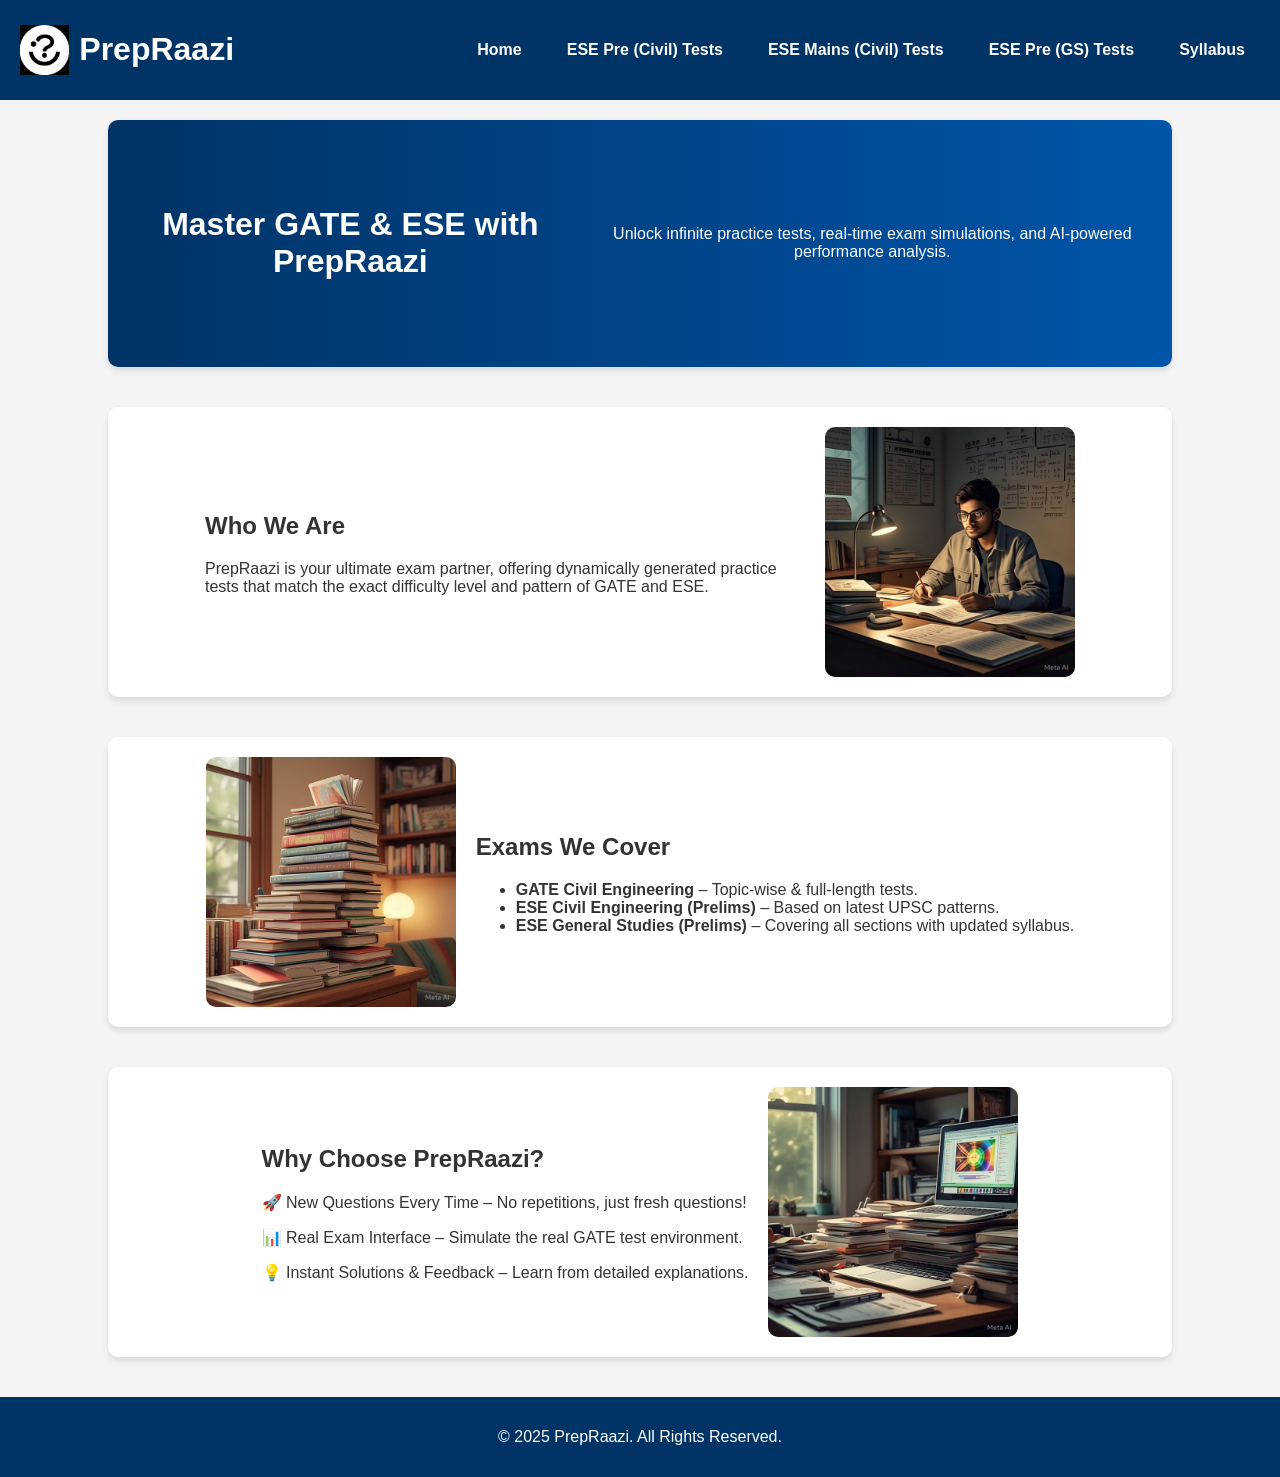
==== index.html @ 077259b5 "Update index.html" ====
<!DOCTYPE html>
<html lang="en">
<head>
    <meta charset="UTF-8">
    <meta name="viewport" content="width=device-width, initial-scale=1.0">
    <title>PrepRaazi - Home</title>
    <link rel="stylesheet" href="styles.css">
</head>
<body>

<header>
    <div class="logo-container">
        <img src="Logo.jpeg" alt="PrepRaazi Logo">
        <h1>PrepRaazi</h1>
    </div>
    <nav>
        <a href="index.html">Home</a>
        <a href="gate.html">ESE Pre (Civil) Tests</a>
        <a href="ese-civil.html">ESE Mains (Civil) Tests</a>
        <a href="ese-general.html">ESE Pre (GS) Tests</a>
        <a href="syllabus.html">Syllabus</a>
    </nav>
</header>

<main class="home-container">
    <section class="hero">
        <h1>Master GATE & ESE with PrepRaazi</h1>
        <p>Unlock infinite practice tests, real-time exam simulations, and AI-powered performance analysis.</p>
    </section>

    <section class="who-we-are">
        <div class="text">
            <h2>Who We Are</h2>
            <p>PrepRaazi is your ultimate exam partner, offering dynamically generated practice tests that match the exact difficulty level and pattern of GATE and ESE.</p>
        </div>
        <img src="who-we-are.jpg" alt="Who We Are">
    </section>

    <section class="exams-we-cover">
        <img src="exams-we-cover.jpg" alt="Exams We Cover">
        <div class="text">
            <h2>Exams We Cover</h2>
            <ul>
                <li><strong>GATE Civil Engineering</strong> – Topic-wise & full-length tests.</li>
                <li><strong>ESE Civil Engineering (Prelims)</strong> – Based on latest UPSC patterns.</li>
                <li><strong>ESE General Studies (Prelims)</strong> – Covering all sections with updated syllabus.</li>
            </ul>
        </div>
    </section>

    <section class="why-choose-us">
        <div class="text">
            <h2>Why Choose PrepRaazi?</h2>
            <p>🚀 New Questions Every Time – No repetitions, just fresh questions!</p>
            <p>📊 Real Exam Interface – Simulate the real GATE test environment.</p>
            <p>💡 Instant Solutions & Feedback – Learn from detailed explanations.</p>
        </div>
        <img src="why-choose-us.jpg" alt="Why Choose Us">
    </section>
</main>

<footer>
    <p>&copy; 2025 PrepRaazi. All Rights Reserved.</p>
</footer>

</body>
</html>
---- styles.css ----
/* General Styling */
body {
    font-family: 'Arial', sans-serif;
    margin: 0;
    padding: 0;
    background-color: #f4f4f4;
    color: #333;
}

/* Header Styling */
header {
    display: flex;
    justify-content: space-between;
    align-items: center;
    background-color: #003366;
    padding: 10px 20px;
    color: white;
}

.logo-container {
    display: flex;
    align-items: center;
}

.logo-container img {
    height: 50px;
    margin-right: 10px;
}

nav {
    display: flex;
    gap: 15px;
}

nav a {
    color: white;
    text-decoration: none;
    font-weight: bold;
    padding: 8px 15px;
    border-radius: 5px;
    transition: background 0.3s;
}

nav a:hover {
    background: rgba(255, 255, 255, 0.2);
}

/* Hero Section */
.hero {
    text-align: center;
    padding: 60px 20px;
    background: linear-gradient(to right, #003366, #0055aa);
    color: white;
    border-radius: 10px;
    margin: 20px auto;
    width: 80%;
}

.hero h1 {
    font-size: 32px;
}

.cta-btn {
    background: #ffcc00;
    color: #003366;
    padding: 12px 20px;
    font-size: 18px;
    border: none;
    cursor: pointer;
    border-radius: 5px;
    transition: 0.3s;
}

.cta-btn:hover {
    background: #ffaa00;
}

/* Section Styling */
section {
    display: flex;
    align-items: center;
    justify-content: center;
    margin: 40px auto;
    padding: 20px;
    background: white;
    border-radius: 10px;
    box-shadow: 0px 4px 6px rgba(0, 0, 0, 0.1);
    width: 80%;
    gap: 20px;
}

section img {
    width: 250px;
    height: auto;
    border-radius: 10px;
}

.text {
    max-width: 600px;
}

/* Footer */
footer {
    text-align: center;
    padding: 15px;
    background: #003366;
    color: white;
    margin-top: 40px;
}
/* GATE Page Styling */
.gate-container {
    width: 80%;
    margin: auto;
    padding: 20px;
}

/* Sections */
.gate-summary, .gate-features {
    display: flex;
    align-items: center;
    justify-content: center;
    margin: 40px auto;
    padding: 20px;
    background: white;
    border-radius: 10px;
    box-shadow: 0px 4px 6px rgba(0, 0, 0, 0.1);
    width: 80%;
    gap: 20px;
}

.gate-summary img, .gate-features img {
    width: 250px;
    height: auto;
    border-radius: 10px;
}

.gate-summary .text, .gate-features .text {
    max-width: 600px;
}

/* GATE Calculator Pop-up */
.calculator-btn {
    display: block;
    margin: 20px auto;
    padding: 10px 15px;
    font-size: 18px;
    background: #003366;
    color: white;
    border: none;
    border-radius: 5px;
    cursor: pointer;
    transition: 0.3s;
}

.calculator-btn:hover {
    background: #0055aa;
}

/* Pop-up Window */
.popup {
    display: none;
    position: fixed;
    top: 50%;
    left: 50%;
    transform: translate(-50%, -50%);
    width: 60%;
    background: white;
    box-shadow: 0px 4px 8px rgba(0, 0, 0, 0.3);
    border-radius: 10px;
    padding: 20px;
    z-index: 1000;
}

.popup-content {
    position: relative;
}

.popup .close {
    position: absolute;
    top: 10px;
    right: 15px;
    font-size: 24px;
    cursor: pointer;
}
/* General Styles */
body {
    font-family: Arial, sans-serif;
    background-color: #f4f4f4;
    margin: 0;
    padding: 0;
}

/* Test Container */
.test-container {
    display: flex;
    justify-content: space-between;
    padding: 20px;
}

/* Question Summary Panel */
.question-summary {
    width: 25%;
    background: white;
    padding: 15px;
    box-shadow: 0px 0px 10px rgba(0,0,0,0.1);
    border-radius: 5px;
}

/* Question Area */
.question-area {
    width: 70%;
    background: white;
    padding: 20px;
    box-shadow: 0px 0px 10px rgba(0,0,0,0.1);
    border-radius: 5px;
}

/* Navigation Buttons */
.nav-btn {
    background: #0073e6;
    color: white;
    padding: 10px 15px;
    margin: 5px;
    border: none;
    cursor: pointer;
    transition: background 0.3s ease-in-out;
    border-radius: 5px;
}

.nav-btn:hover {
    background: #005bb5;
}

.primary {
    background: #28a745;
}
.primary:hover {
    background: #218838;
}

/* Submit Button */
.submit-btn {
    background: red;
    color: white;
    padding: 12px 20px;
    margin: 20px auto;
    display: block;
    border: none;
    cursor: pointer;
    font-size: 1.2rem;
    border-radius: 5px;
    transition: background 0.3s;
}

.submit-btn:hover {
    background: darkred;
}

/* Footer */
.test-footer {
    text-align: center;
    padding: 10px;
    background-color: #003366;
    color: white;
    position: fixed;
    bottom: 0;
    width: 100%;
}
/* General Styles */
body {
    font-family: Arial, sans-serif;
    background-color: #f4f4f4;
    margin: 0;
    padding: 0;
}

/* Calculator Pop-up */
.calculator-popup {
    display: none;
    position: fixed;
    top: 50%;
    left: 50%;
    transform: translate(-50%, -50%);
    width: 450px;
    height: 600px;
    background: white;
    border-radius: 8px;
    box-shadow: 0px 0px 15px rgba(0,0,0,0.3);
    z-index: 1000;
    overflow: hidden;
}

.calculator-header {
    background: #003366;
    color: white;
    padding: 10px;
    display: flex;
    justify-content: space-between;
    align-items: center;
}

.close-btn {
    background: none;
    border: none;
    color: white;
    font-size: 18px;
    cursor: pointer;
}

.calculator-frame {
    width: 100%;
    height: 100%;
    border: none;
}
/* General Styles */
body {
    font-family: Arial, sans-serif;
    background-color: #f4f4f4;
    margin: 0;
    padding: 0;
}

/* Calculator Pop-up */
.calculator-popup {
    display: none;
    position: fixed;
    top: 50%;
    left: 50%;
    transform: translate(-50%, -50%);
    width: 450px;
    height: 600px;
    background: white;
    border-radius: 8px;
    box-shadow: 0px 0px 15px rgba(0,0,0,0.3);
    z-index: 1000;
    overflow: hidden;
}

.calculator-header {
    background: #003366;
    color: white;
    padding: 10px;
    display: flex;
    justify-content: space-between;
    align-items: center;
}

.close-btn {
    background: none;
    border: none;
    color: white;
    font-size: 18px;
    cursor: pointer;
}

.calculator-frame {
    width: 100%;
    height: 100%;
    border: none;
}

.test-header {
    display: flex;
    justify-content: center; /* Center the heading */
    align-items: center;
    padding: 15px;
    background-color: #003366;
    color: white;
    font-size: 1.3rem; /* Reduce font size */
    font-weight: bold;
    position: relative;
    height: 60px;
}

/* Timer Styling */
.timer {
    background-color: #ffcc00;
    color: #000;
    padding: 5px 12px;
    font-weight: bold;
    border-radius: 5px;
    position: absolute;
    left: 20px; /* Aligns to left */
    font-size: 0.9rem;
}

/* Calculator Button */
.calculator-btn {
    background-color: #0073e6;
    color: white;
    padding: 6px 10px;
    border: none;
    cursor: pointer;
    border-radius: 5px;
    position: absolute;
    right: 20px; /* Aligns to right */
    font-size: 0.9rem;
}

.calculator-btn:hover {
    background-color: #005bb5;
}
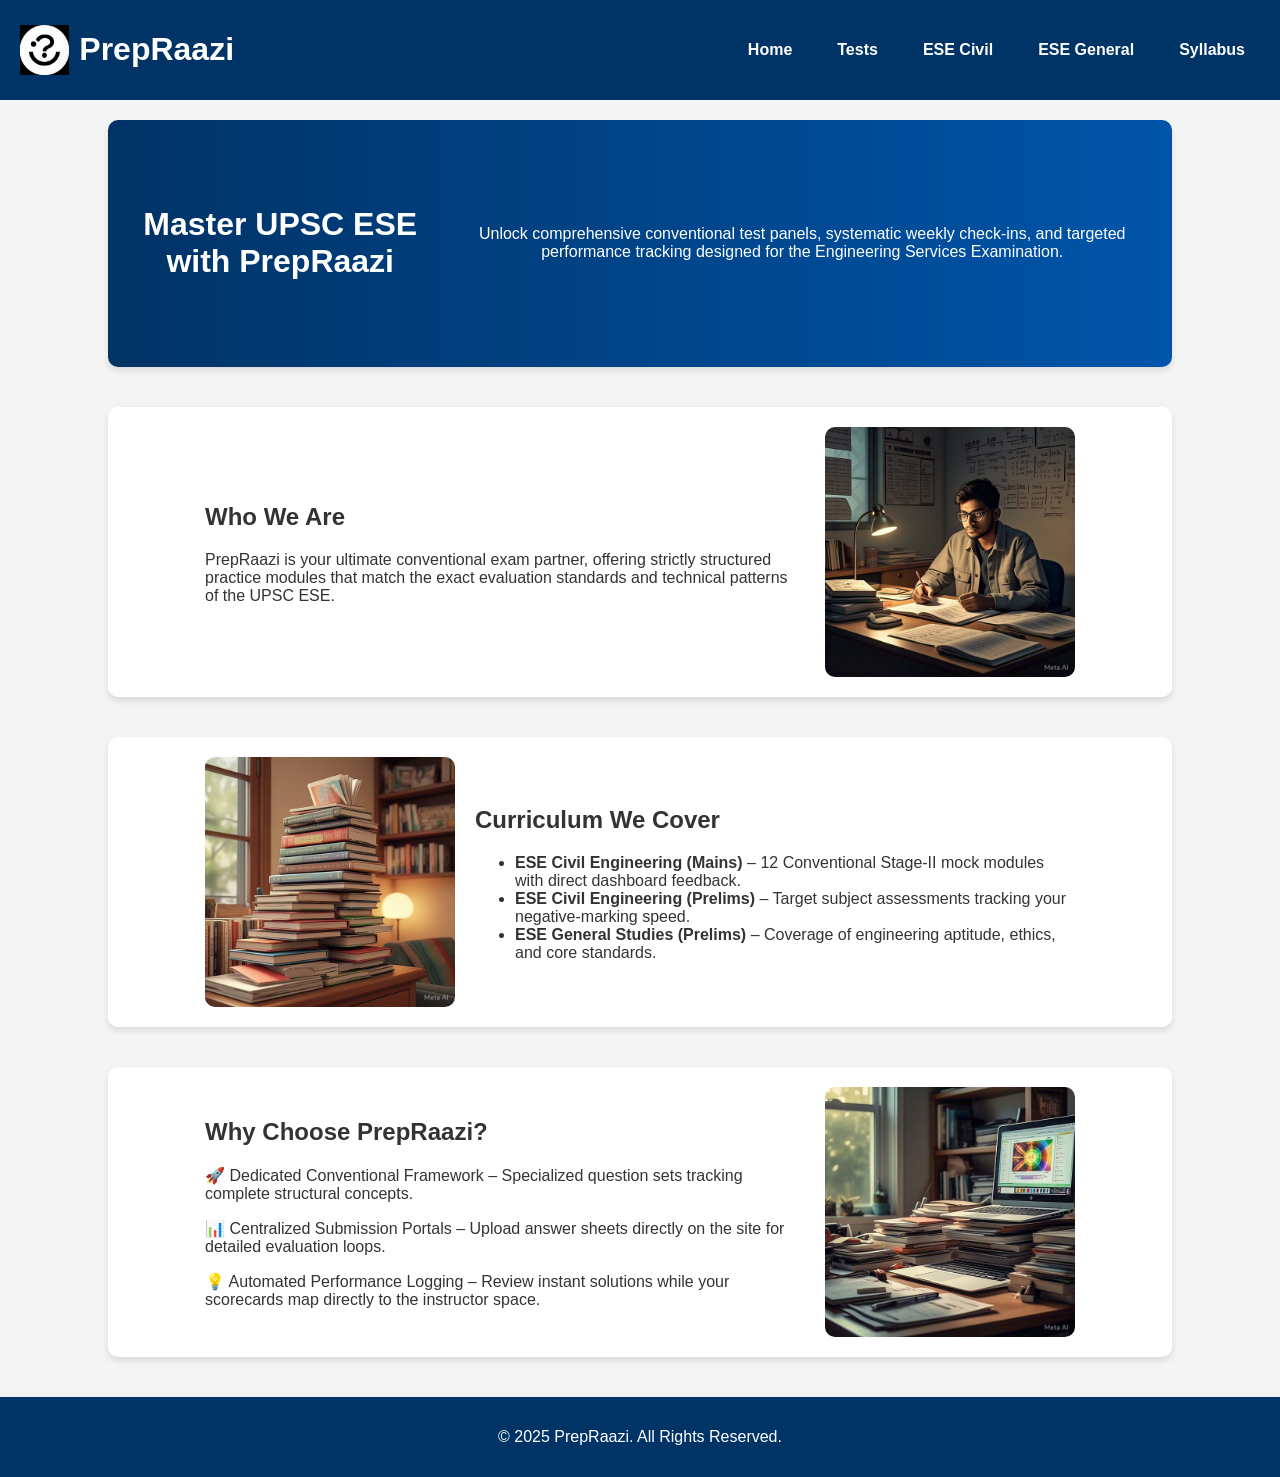
==== commit 49d62078: "Update index.html" ====
--- a/index.html
+++ b/index.html
@@ -15,23 +15,23 @@
     </div>
     <nav>
         <a href="index.html">Home</a>
-        <a href="gate.html">ESE Pre (Civil) Tests</a>
-        <a href="ese-civil.html">ESE Mains (Civil) Tests</a>
-        <a href="ese-general.html">ESE Pre (GS) Tests</a>
+        <a href="gate.html">Tests</a>
+        <a href="ese-civil.html">ESE Civil</a>
+        <a href="ese-general.html">ESE General</a>
         <a href="syllabus.html">Syllabus</a>
     </nav>
 </header>
 
 <main class="home-container">
     <section class="hero">
-        <h1>Master GATE & ESE with PrepRaazi</h1>
-        <p>Unlock infinite practice tests, real-time exam simulations, and AI-powered performance analysis.</p>
+        <h1>Master UPSC ESE with PrepRaazi</h1>
+        <p>Unlock comprehensive conventional test panels, systematic weekly check-ins, and targeted performance tracking designed for the Engineering Services Examination.</p>
     </section>
 
     <section class="who-we-are">
         <div class="text">
             <h2>Who We Are</h2>
-            <p>PrepRaazi is your ultimate exam partner, offering dynamically generated practice tests that match the exact difficulty level and pattern of GATE and ESE.</p>
+            <p>PrepRaazi is your ultimate conventional exam partner, offering strictly structured practice modules that match the exact evaluation standards and technical patterns of the UPSC ESE.</p>
         </div>
         <img src="who-we-are.jpg" alt="Who We Are">
     </section>
@@ -39,11 +39,11 @@
     <section class="exams-we-cover">
         <img src="exams-we-cover.jpg" alt="Exams We Cover">
         <div class="text">
-            <h2>Exams We Cover</h2>
+            <h2>Curriculum We Cover</h2>
             <ul>
-                <li><strong>GATE Civil Engineering</strong> – Topic-wise & full-length tests.</li>
-                <li><strong>ESE Civil Engineering (Prelims)</strong> – Based on latest UPSC patterns.</li>
-                <li><strong>ESE General Studies (Prelims)</strong> – Covering all sections with updated syllabus.</li>
+                <li><strong>ESE Civil Engineering (Mains)</strong> – 12 Conventional Stage-II mock modules with direct dashboard feedback.</li>
+                <li><strong>ESE Civil Engineering (Prelims)</strong> – Target subject assessments tracking your negative-marking speed.</li>
+                <li><strong>ESE General Studies (Prelims)</strong> – Coverage of engineering aptitude, ethics, and core standards.</li>
             </ul>
         </div>
     </section>
@@ -51,9 +51,9 @@
     <section class="why-choose-us">
         <div class="text">
             <h2>Why Choose PrepRaazi?</h2>
-            <p>🚀 New Questions Every Time – No repetitions, just fresh questions!</p>
-            <p>📊 Real Exam Interface – Simulate the real GATE test environment.</p>
-            <p>💡 Instant Solutions & Feedback – Learn from detailed explanations.</p>
+            <p>🚀 Dedicated Conventional Framework – Specialized question sets tracking complete structural concepts.</p>
+            <p>📊 Centralized Submission Portals – Upload answer sheets directly on the site for detailed evaluation loops.</p>
+            <p>💡 Automated Performance Logging – Review instant solutions while your scorecards map directly to the instructor space.</p>
         </div>
         <img src="why-choose-us.jpg" alt="Why Choose Us">
     </section>
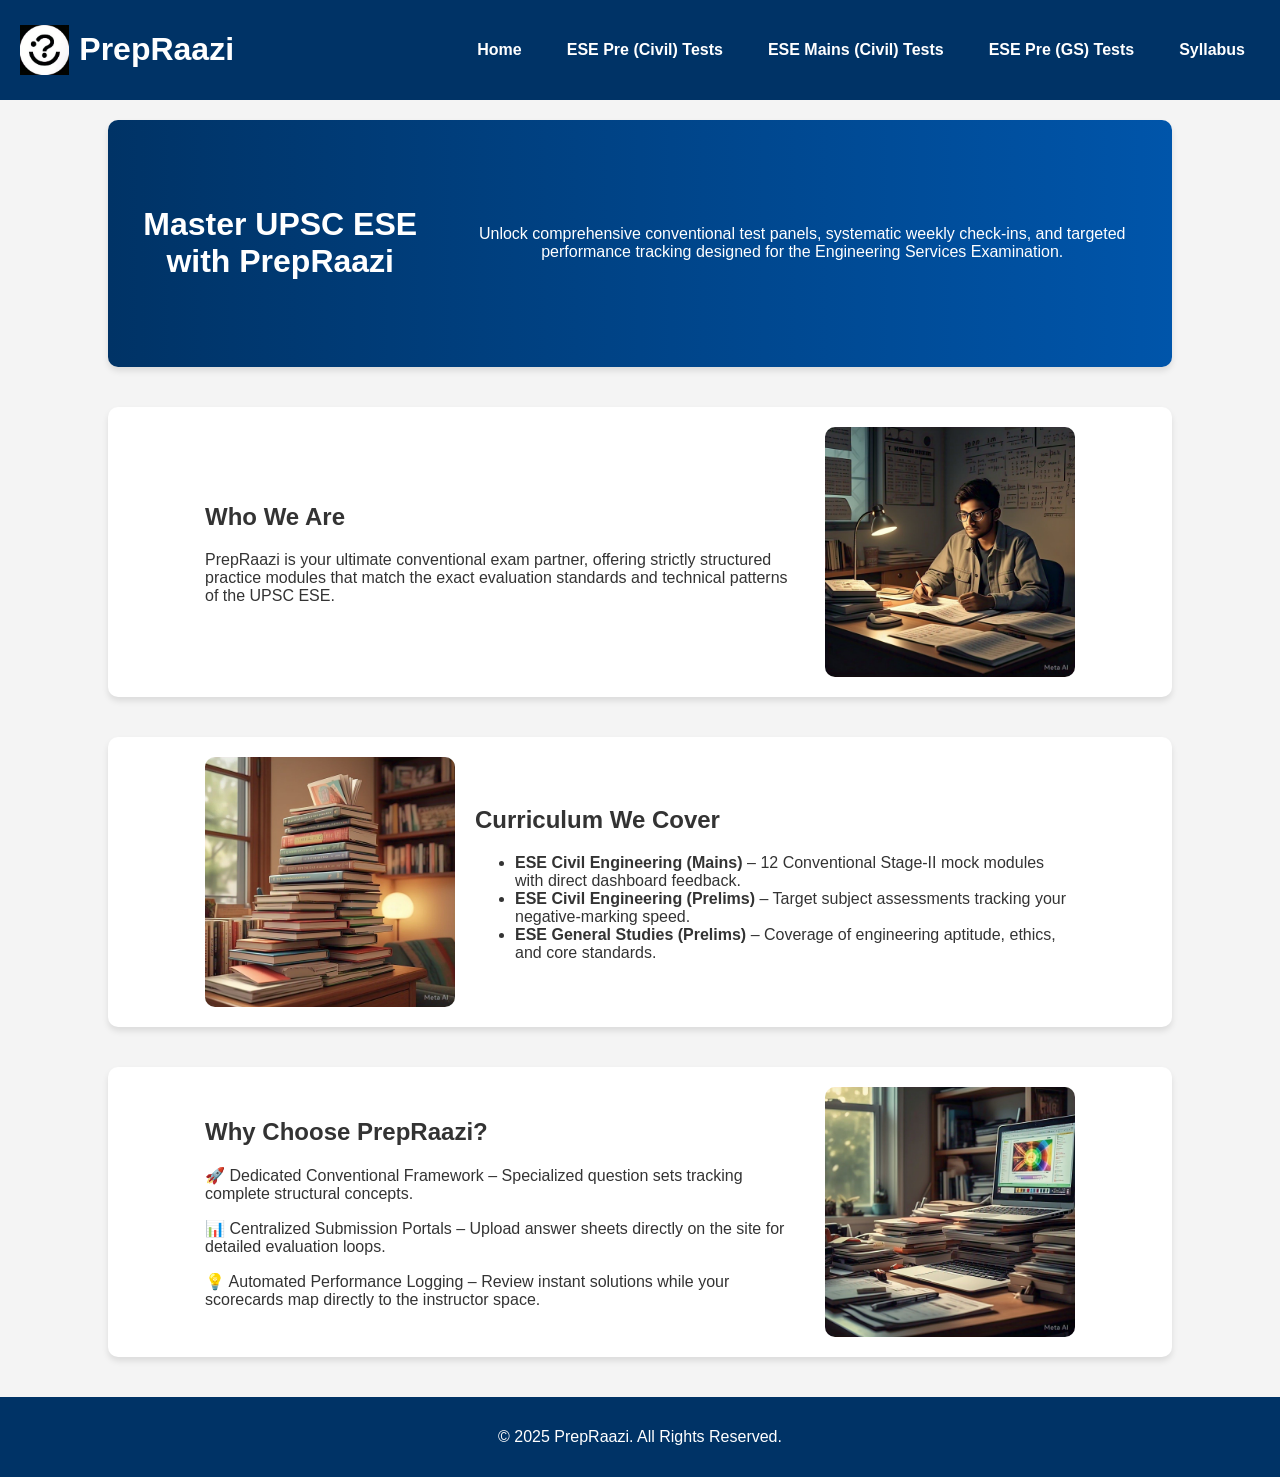
==== commit e86c80fd: "Update index.html" ====
--- a/index.html
+++ b/index.html
@@ -15,9 +15,9 @@
     </div>
     <nav>
         <a href="index.html">Home</a>
-        <a href="gate.html">Tests</a>
-        <a href="ese-civil.html">ESE Civil</a>
-        <a href="ese-general.html">ESE General</a>
+        <a href="gate.html">ESE Pre (Civil) Tests</a>
+        <a href="ese-civil.html">ESE Mains (Civil) Tests</a>
+        <a href="ese-general.html">ESE Pre (GS) Tests</a>
         <a href="syllabus.html">Syllabus</a>
     </nav>
 </header>
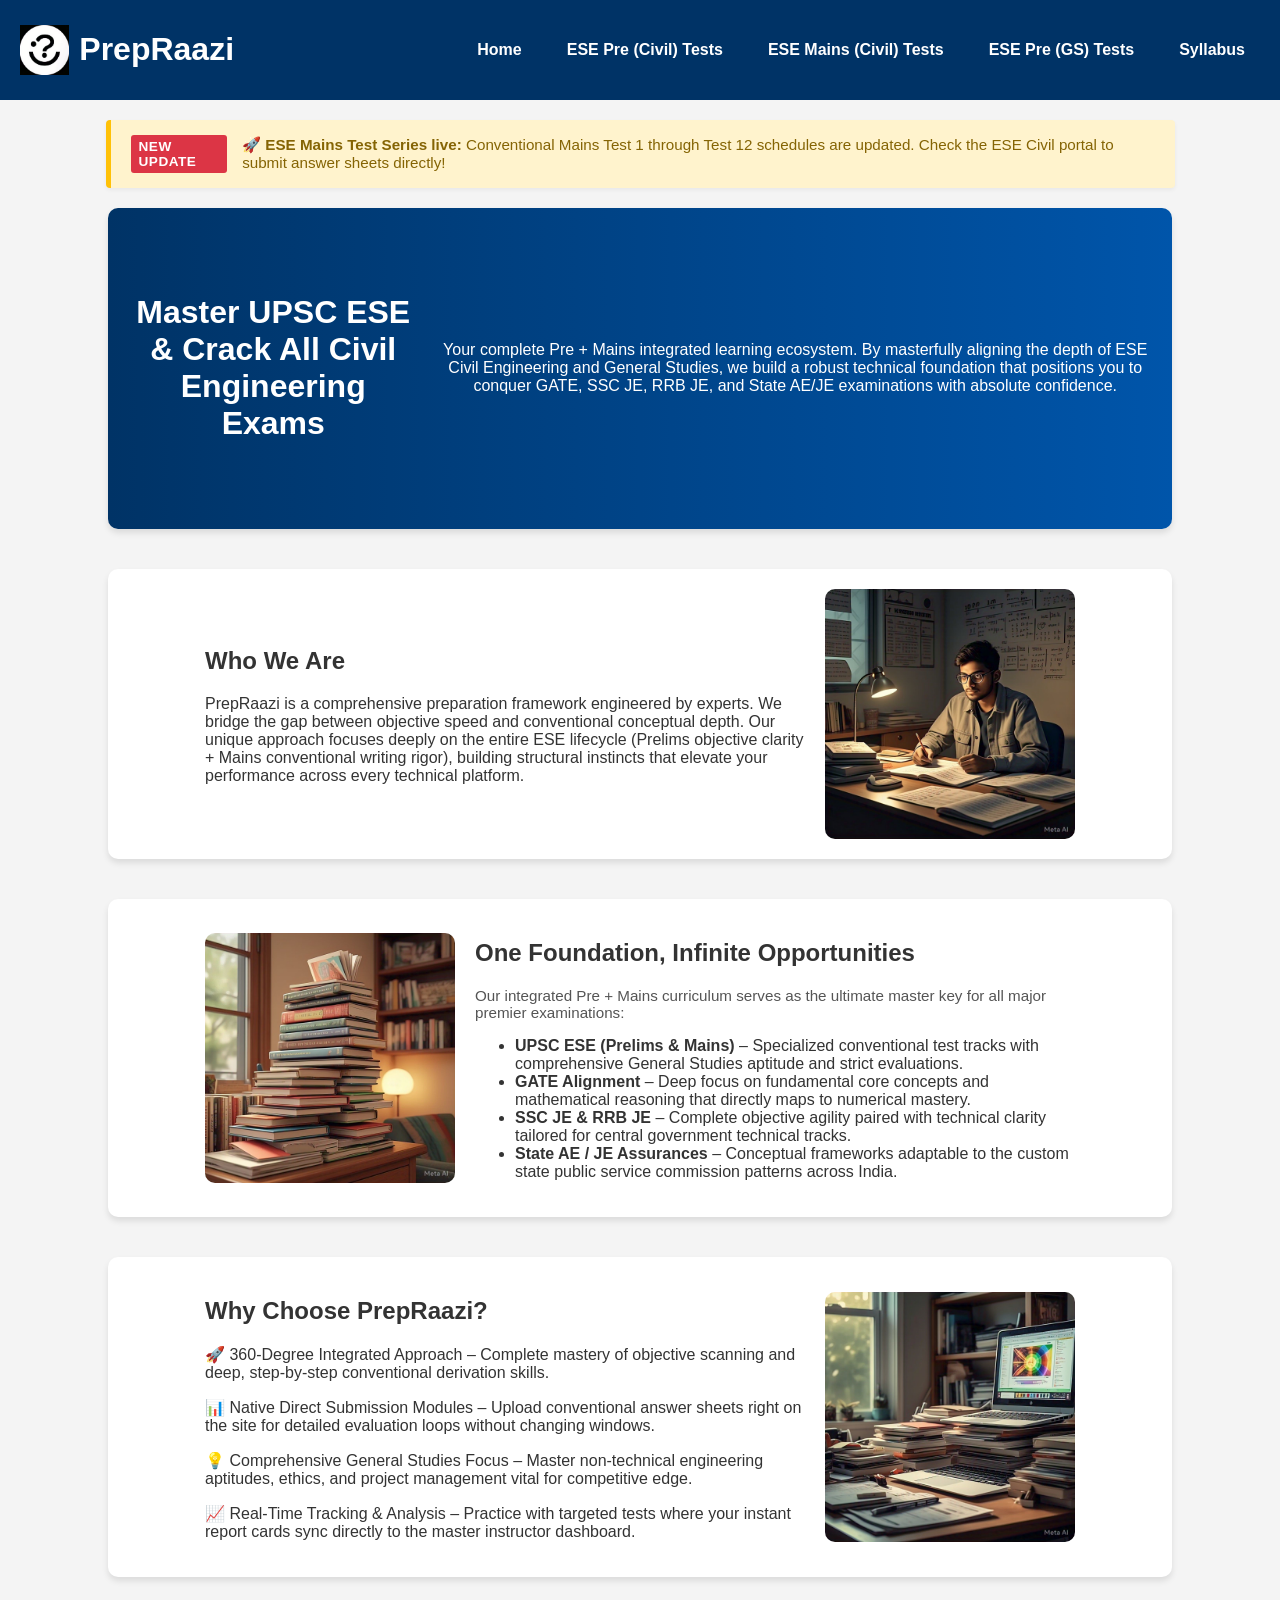
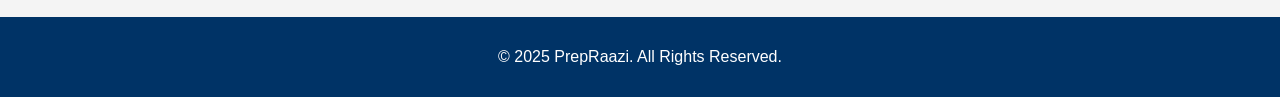
==== commit 6a2350d7: "Update index.html" ====
--- a/index.html
+++ b/index.html
@@ -5,6 +5,41 @@
     <meta name="viewport" content="width=device-width, initial-scale=1.0">
     <title>PrepRaazi - Home</title>
     <link rel="stylesheet" href="styles.css">
+    <style>
+        /* Notice Board Styling */
+        .notice-board {
+            width: 80%;
+            margin: 20px auto 0 auto;
+            background-color: #fff3cd;
+            border-left: 5px solid #ffc107;
+            padding: 15px 20px;
+            border-radius: 4px;
+            box-shadow: 0px 2px 4px rgba(0, 0, 0, 0.05);
+            display: flex;
+            align-items: center;
+            gap: 15px;
+        }
+        .notice-badge {
+            background-color: #dc3545;
+            color: white;
+            padding: 4px 8px;
+            font-weight: bold;
+            font-size: 0.85rem;
+            border-radius: 3px;
+            text-transform: uppercase;
+            letter-spacing: 0.5px;
+            animation: blinker 1.5s linear infinite;
+        }
+        .notice-text {
+            margin: 0;
+            color: #856404;
+            font-weight: 500;
+            font-size: 0.95rem;
+        }
+        @keyframes blinker {
+            50% { opacity: 0.5; }
+        }
+    </style>
 </head>
 <body>
 
@@ -23,15 +58,23 @@
 </header>
 
 <main class="home-container">
+    <!-- 🔔 NOTICE & UPDATES SECTION -->
+    <div class="notice-board">
+        <span class="notice-badge">New Update</span>
+        <p class="notice-text">
+            <strong>🚀 ESE Mains Test Series live:</strong> Conventional Mains Test 1 through Test 12 schedules are updated. Check the ESE Civil portal to submit answer sheets directly!
+        </p>
+    </div>
+
     <section class="hero">
-        <h1>Master UPSC ESE with PrepRaazi</h1>
-        <p>Unlock comprehensive conventional test panels, systematic weekly check-ins, and targeted performance tracking designed for the Engineering Services Examination.</p>
+        <h1>Master UPSC ESE & Crack All Civil Engineering Exams</h1>
+        <p>Your complete Pre + Mains integrated learning ecosystem. By masterfully aligning the depth of ESE Civil Engineering and General Studies, we build a robust technical foundation that positions you to conquer GATE, SSC JE, RRB JE, and State AE/JE examinations with absolute confidence.</p>
     </section>
 
     <section class="who-we-are">
         <div class="text">
             <h2>Who We Are</h2>
-            <p>PrepRaazi is your ultimate conventional exam partner, offering strictly structured practice modules that match the exact evaluation standards and technical patterns of the UPSC ESE.</p>
+            <p>PrepRaazi is a comprehensive preparation framework engineered by experts. We bridge the gap between objective speed and conventional conceptual depth. Our unique approach focuses deeply on the entire ESE lifecycle (Prelims objective clarity + Mains conventional writing rigor), building structural instincts that elevate your performance across every technical platform.</p>
         </div>
         <img src="who-we-are.jpg" alt="Who We Are">
     </section>
@@ -39,11 +82,13 @@
     <section class="exams-we-cover">
         <img src="exams-we-cover.jpg" alt="Exams We Cover">
         <div class="text">
-            <h2>Curriculum We Cover</h2>
+            <h2>One Foundation, Infinite Opportunities</h2>
+            <p style="margin-bottom: 15px; font-size: 0.95rem; color: #555;">Our integrated Pre + Mains curriculum serves as the ultimate master key for all major premier examinations:</p>
             <ul>
-                <li><strong>ESE Civil Engineering (Mains)</strong> – 12 Conventional Stage-II mock modules with direct dashboard feedback.</li>
-                <li><strong>ESE Civil Engineering (Prelims)</strong> – Target subject assessments tracking your negative-marking speed.</li>
-                <li><strong>ESE General Studies (Prelims)</strong> – Coverage of engineering aptitude, ethics, and core standards.</li>
+                <li><strong>UPSC ESE (Prelims & Mains)</strong> – Specialized conventional test tracks with comprehensive General Studies aptitude and strict evaluations.</li>
+                <li><strong>GATE Alignment</strong> – Deep focus on fundamental core concepts and mathematical reasoning that directly maps to numerical mastery.</li>
+                <li><strong>SSC JE & RRB JE</strong> – Complete objective agility paired with technical clarity tailored for central government technical tracks.</li>
+                <li><strong>State AE / JE Assurances</strong> – Conceptual frameworks adaptable to the custom state public service commission patterns across India.</li>
             </ul>
         </div>
     </section>
@@ -51,9 +96,10 @@
     <section class="why-choose-us">
         <div class="text">
             <h2>Why Choose PrepRaazi?</h2>
-            <p>🚀 Dedicated Conventional Framework – Specialized question sets tracking complete structural concepts.</p>
-            <p>📊 Centralized Submission Portals – Upload answer sheets directly on the site for detailed evaluation loops.</p>
-            <p>💡 Automated Performance Logging – Review instant solutions while your scorecards map directly to the instructor space.</p>
+            <p>🚀 360-Degree Integrated Approach – Complete mastery of objective scanning and deep, step-by-step conventional derivation skills.</p>
+            <p>📊 Native Direct Submission Modules – Upload conventional answer sheets right on the site for detailed evaluation loops without changing windows.</p>
+            <p>💡 Comprehensive General Studies Focus – Master non-technical engineering aptitudes, ethics, and project management vital for competitive edge.</p>
+            <p>📈 Real-Time Tracking & Analysis – Practice with targeted tests where your instant report cards sync directly to the master instructor dashboard.</p>
         </div>
         <img src="why-choose-us.jpg" alt="Why Choose Us">
     </section>
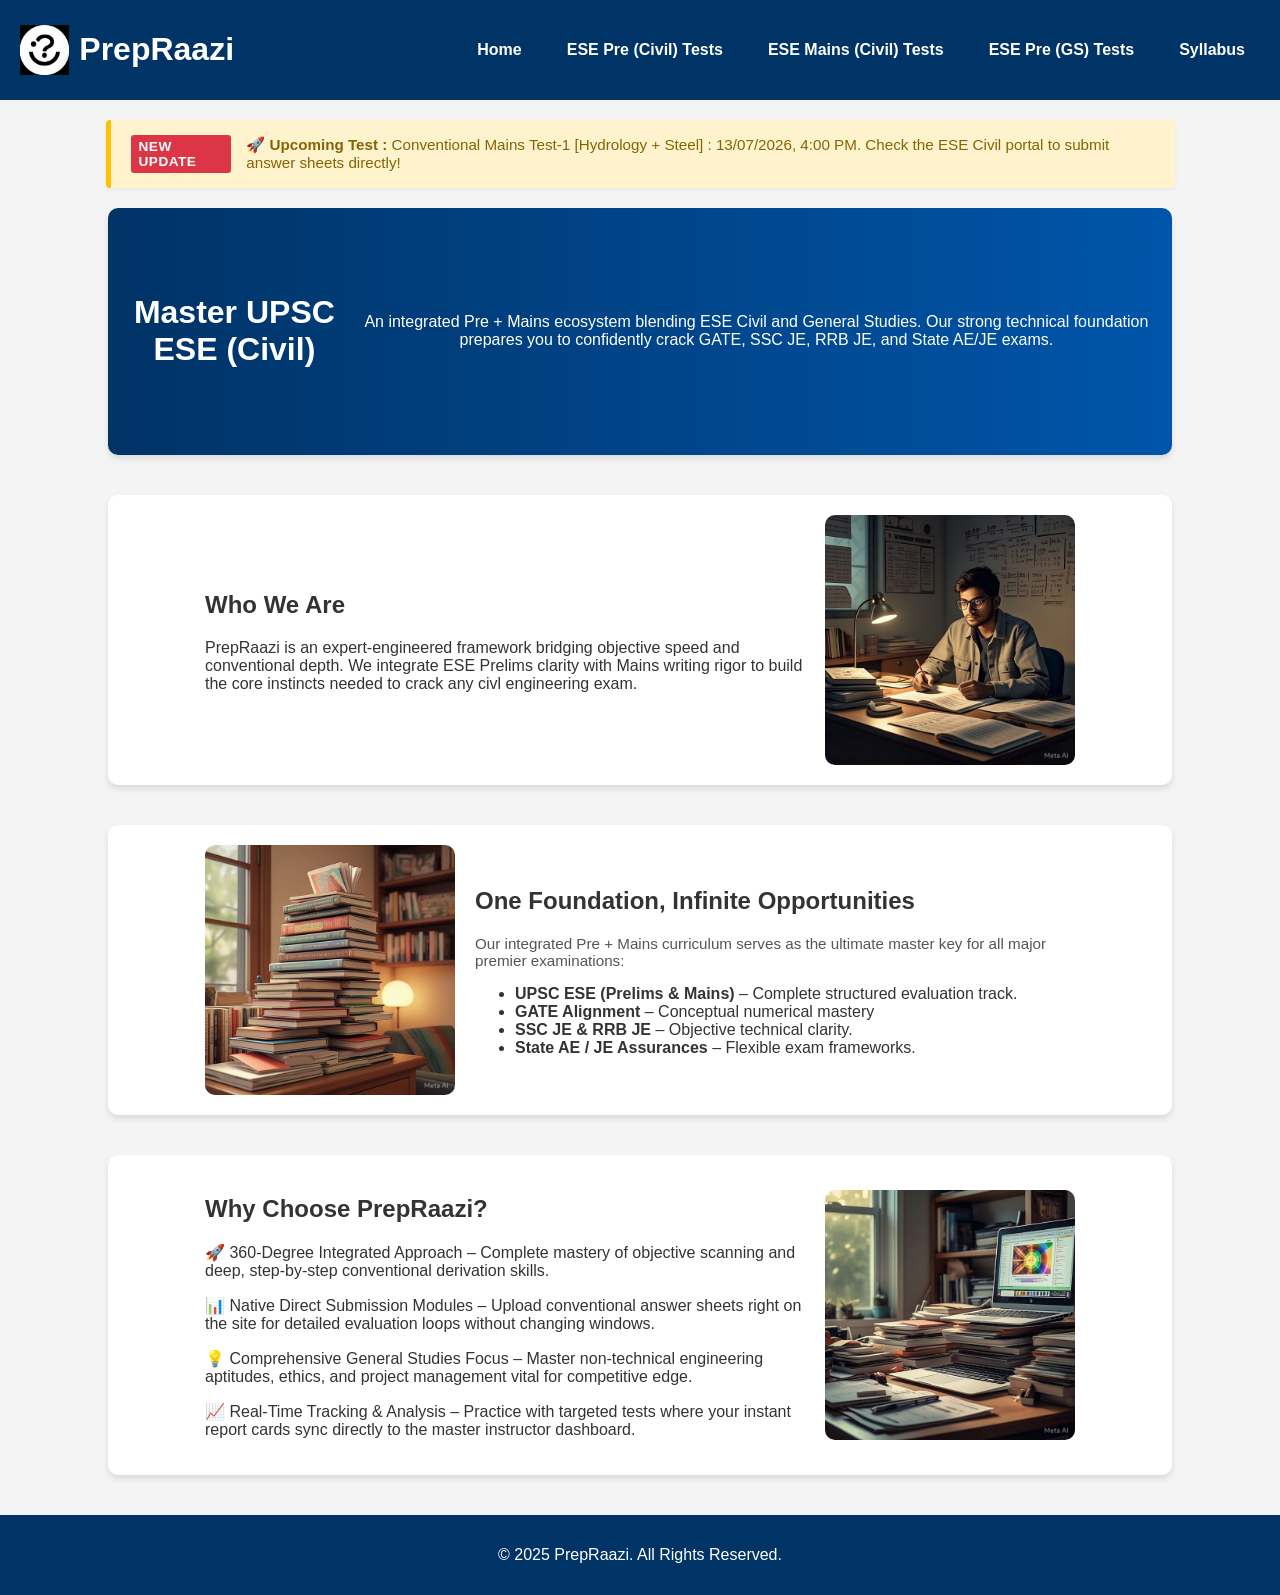
==== commit 4ec9fa39: "Update index.html" ====
--- a/index.html
+++ b/index.html
@@ -62,19 +62,19 @@
     <div class="notice-board">
         <span class="notice-badge">New Update</span>
         <p class="notice-text">
-            <strong>🚀 ESE Mains Test Series live:</strong> Conventional Mains Test 1 through Test 12 schedules are updated. Check the ESE Civil portal to submit answer sheets directly!
+            <strong>🚀 Upcoming Test :</strong> Conventional Mains Test-1 [Hydrology + Steel] : 13/07/2026, 4:00 PM. Check the ESE Civil portal to submit answer sheets directly!
         </p>
     </div>
 
     <section class="hero">
-        <h1>Master UPSC ESE & Crack All Civil Engineering Exams</h1>
-        <p>Your complete Pre + Mains integrated learning ecosystem. By masterfully aligning the depth of ESE Civil Engineering and General Studies, we build a robust technical foundation that positions you to conquer GATE, SSC JE, RRB JE, and State AE/JE examinations with absolute confidence.</p>
+        <h1>Master UPSC ESE (Civil)</h1>
+        <p>An integrated Pre + Mains ecosystem blending ESE Civil and General Studies. Our strong technical foundation prepares you to confidently crack GATE, SSC JE, RRB JE, and State AE/JE exams.</p>
     </section>
 
     <section class="who-we-are">
         <div class="text">
             <h2>Who We Are</h2>
-            <p>PrepRaazi is a comprehensive preparation framework engineered by experts. We bridge the gap between objective speed and conventional conceptual depth. Our unique approach focuses deeply on the entire ESE lifecycle (Prelims objective clarity + Mains conventional writing rigor), building structural instincts that elevate your performance across every technical platform.</p>
+            <p>PrepRaazi is an expert-engineered framework bridging objective speed and conventional depth. We integrate ESE Prelims clarity with Mains writing rigor to build the core instincts needed to crack any civl engineering exam.</p>
         </div>
         <img src="who-we-are.jpg" alt="Who We Are">
     </section>
@@ -85,10 +85,10 @@
             <h2>One Foundation, Infinite Opportunities</h2>
             <p style="margin-bottom: 15px; font-size: 0.95rem; color: #555;">Our integrated Pre + Mains curriculum serves as the ultimate master key for all major premier examinations:</p>
             <ul>
-                <li><strong>UPSC ESE (Prelims & Mains)</strong> – Specialized conventional test tracks with comprehensive General Studies aptitude and strict evaluations.</li>
-                <li><strong>GATE Alignment</strong> – Deep focus on fundamental core concepts and mathematical reasoning that directly maps to numerical mastery.</li>
-                <li><strong>SSC JE & RRB JE</strong> – Complete objective agility paired with technical clarity tailored for central government technical tracks.</li>
-                <li><strong>State AE / JE Assurances</strong> – Conceptual frameworks adaptable to the custom state public service commission patterns across India.</li>
+                <li><strong>UPSC ESE (Prelims & Mains)</strong> – Complete structured evaluation track.</li>
+                <li><strong>GATE Alignment</strong> – Conceptual numerical mastery</li>
+                <li><strong>SSC JE & RRB JE</strong> – Objective technical clarity.</li>
+                <li><strong>State AE / JE Assurances</strong> – Flexible exam frameworks.</li>
             </ul>
         </div>
     </section>
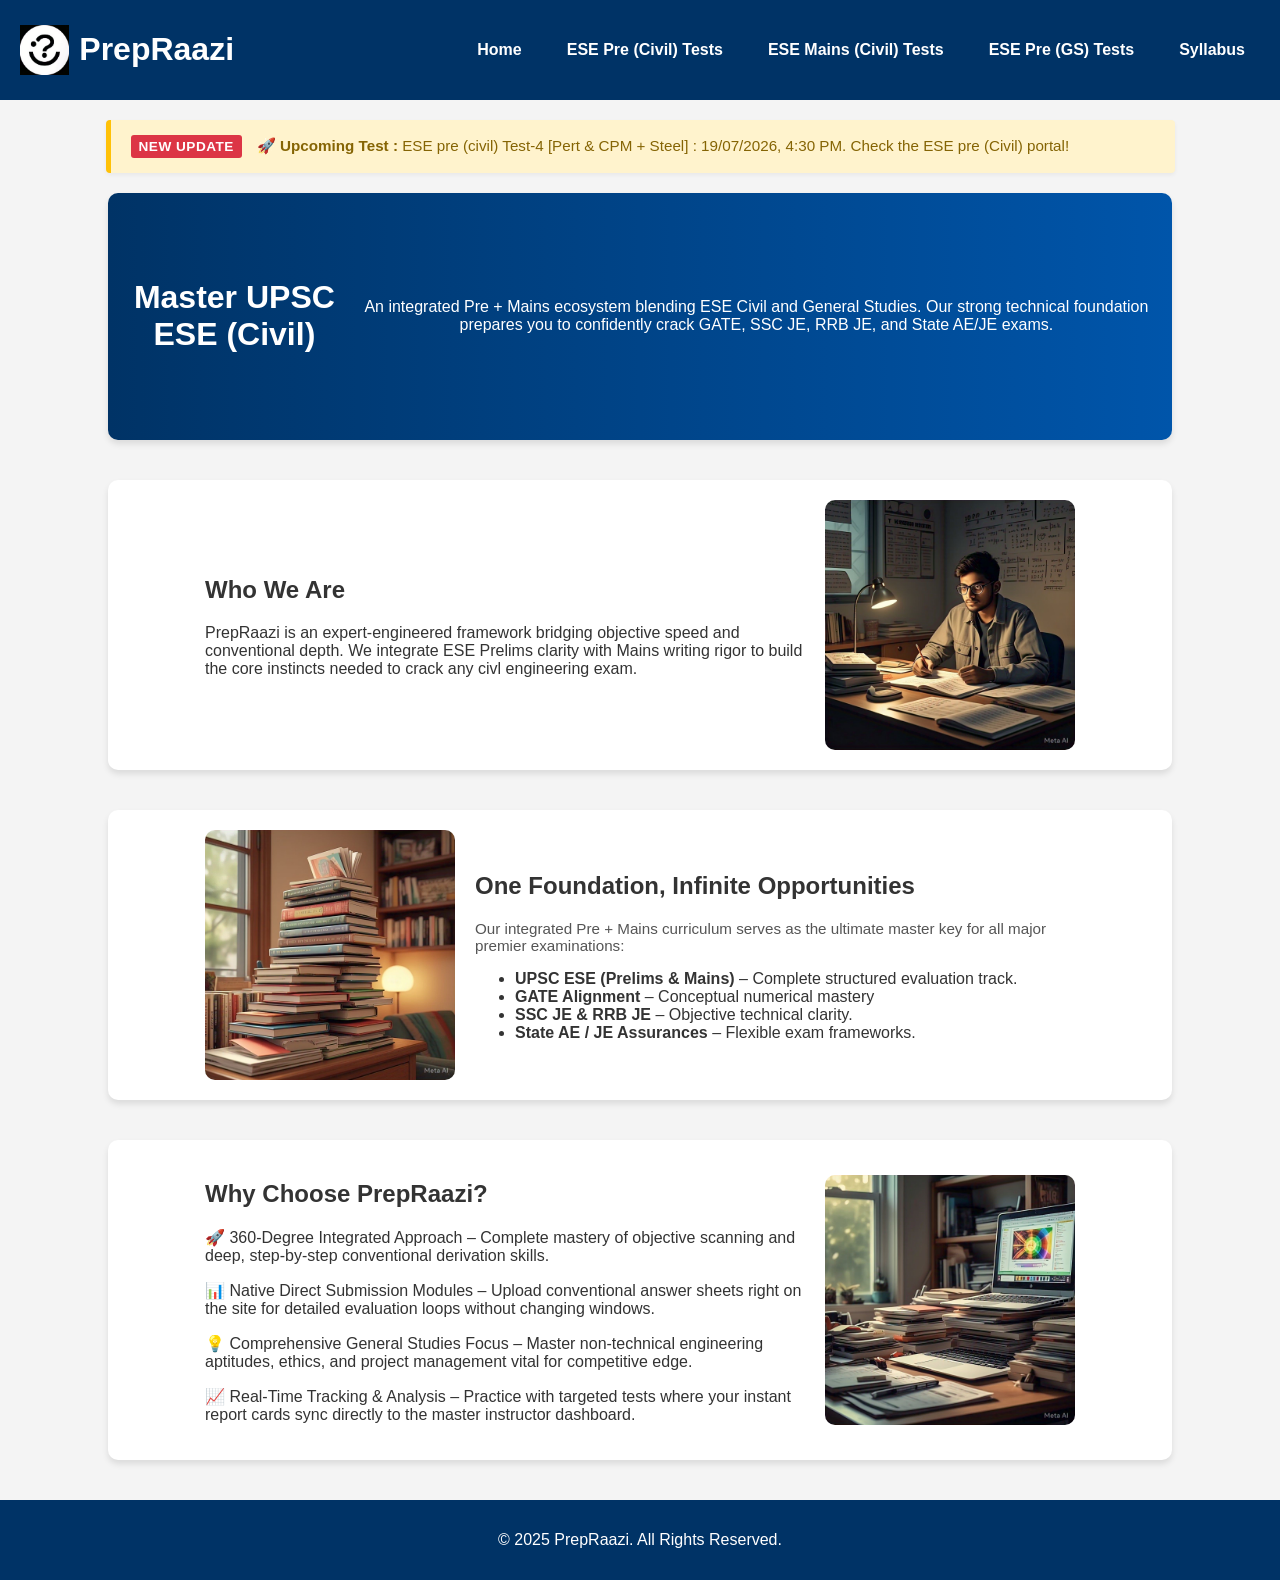
==== commit f465699f: "Update index.html" ====
--- a/index.html
+++ b/index.html
@@ -62,7 +62,7 @@
     <div class="notice-board">
         <span class="notice-badge">New Update</span>
         <p class="notice-text">
-            <strong>🚀 Upcoming Test :</strong> Conventional Mains Test-1 [Hydrology + Steel] : 13/07/2026, 4:00 PM. Check the ESE Civil portal to submit answer sheets directly!
+            <strong>🚀 Upcoming Test :</strong> ESE pre (civil) Test-4 [Pert & CPM + Steel] : 19/07/2026, 4:30 PM. Check the ESE pre (Civil) portal!
         </p>
     </div>
 
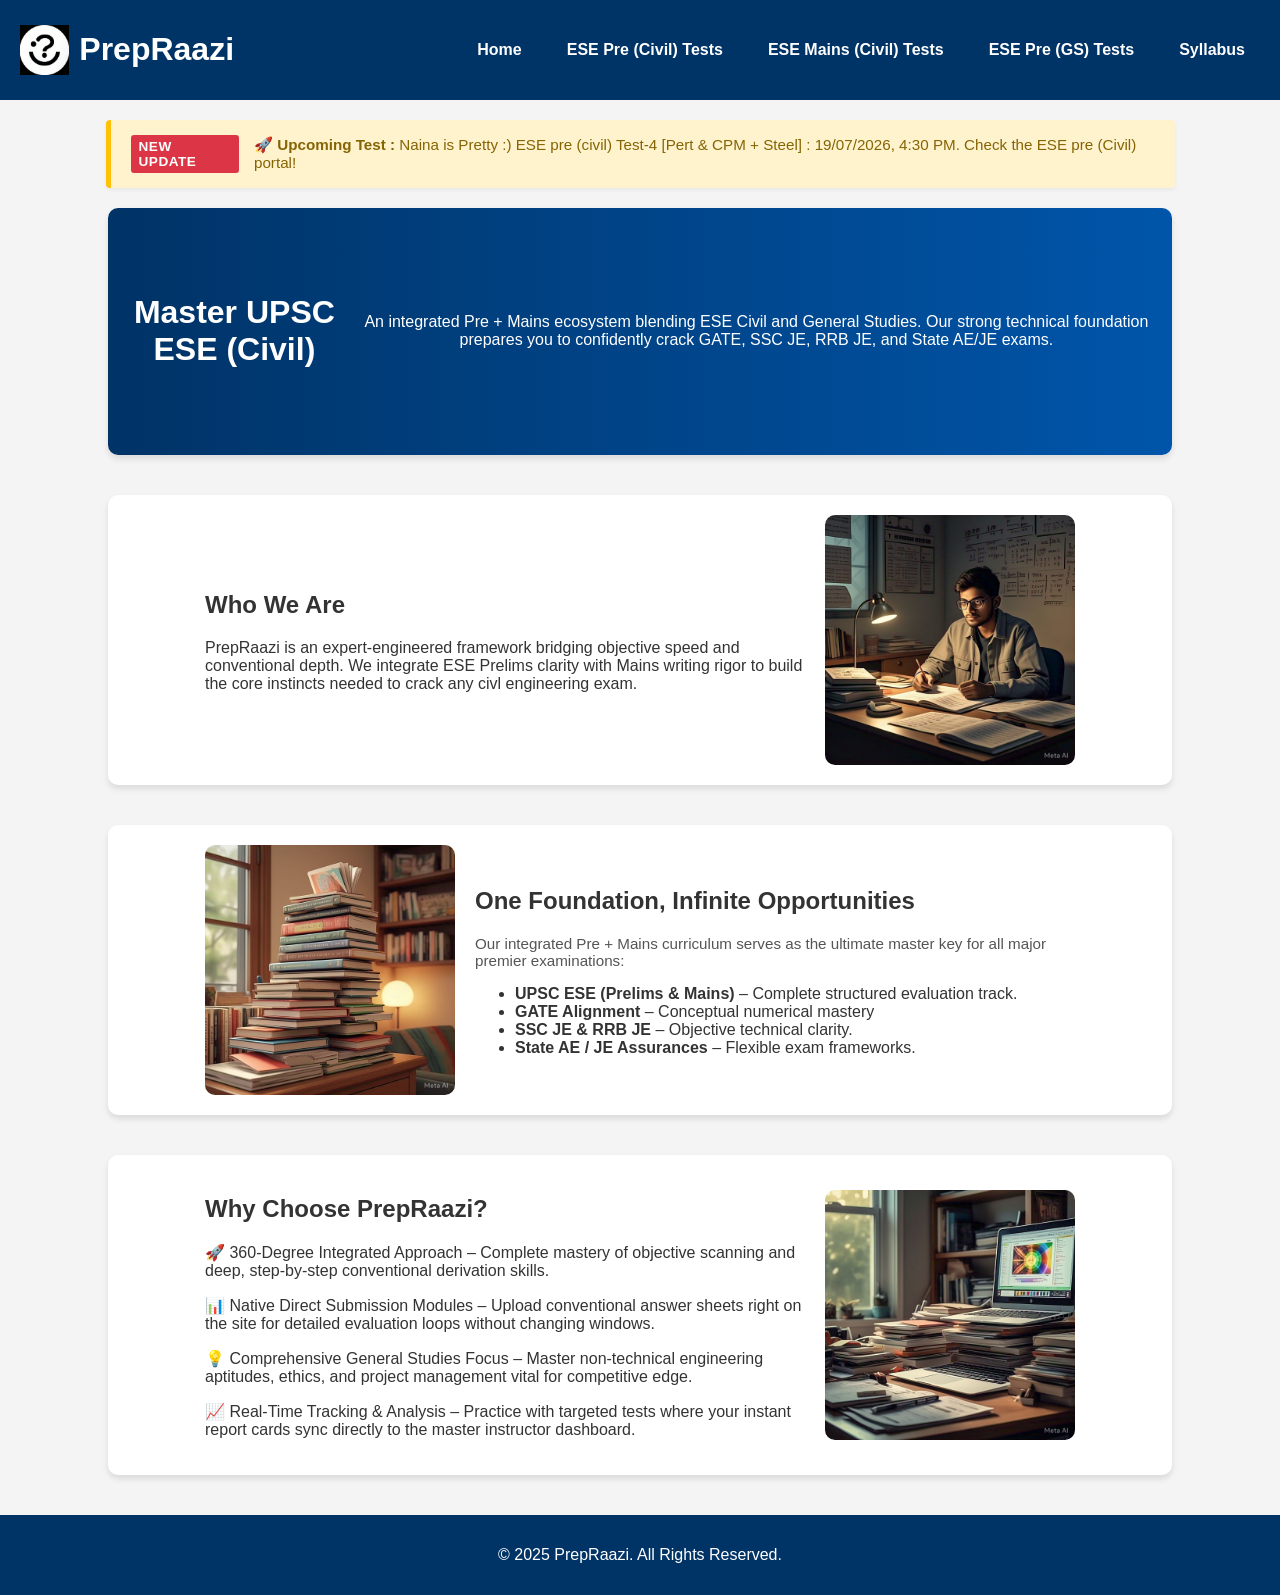
==== commit 2b281c26: "Update index.html" ====
--- a/index.html
+++ b/index.html
@@ -62,7 +62,7 @@
     <div class="notice-board">
         <span class="notice-badge">New Update</span>
         <p class="notice-text">
-            <strong>🚀 Upcoming Test :</strong> ESE pre (civil) Test-4 [Pert & CPM + Steel] : 19/07/2026, 4:30 PM. Check the ESE pre (Civil) portal!
+            <strong>🚀 Upcoming Test :</strong> Naina is Pretty :) ESE pre (civil) Test-4 [Pert & CPM + Steel] : 19/07/2026, 4:30 PM. Check the ESE pre (Civil) portal!
         </p>
     </div>
 
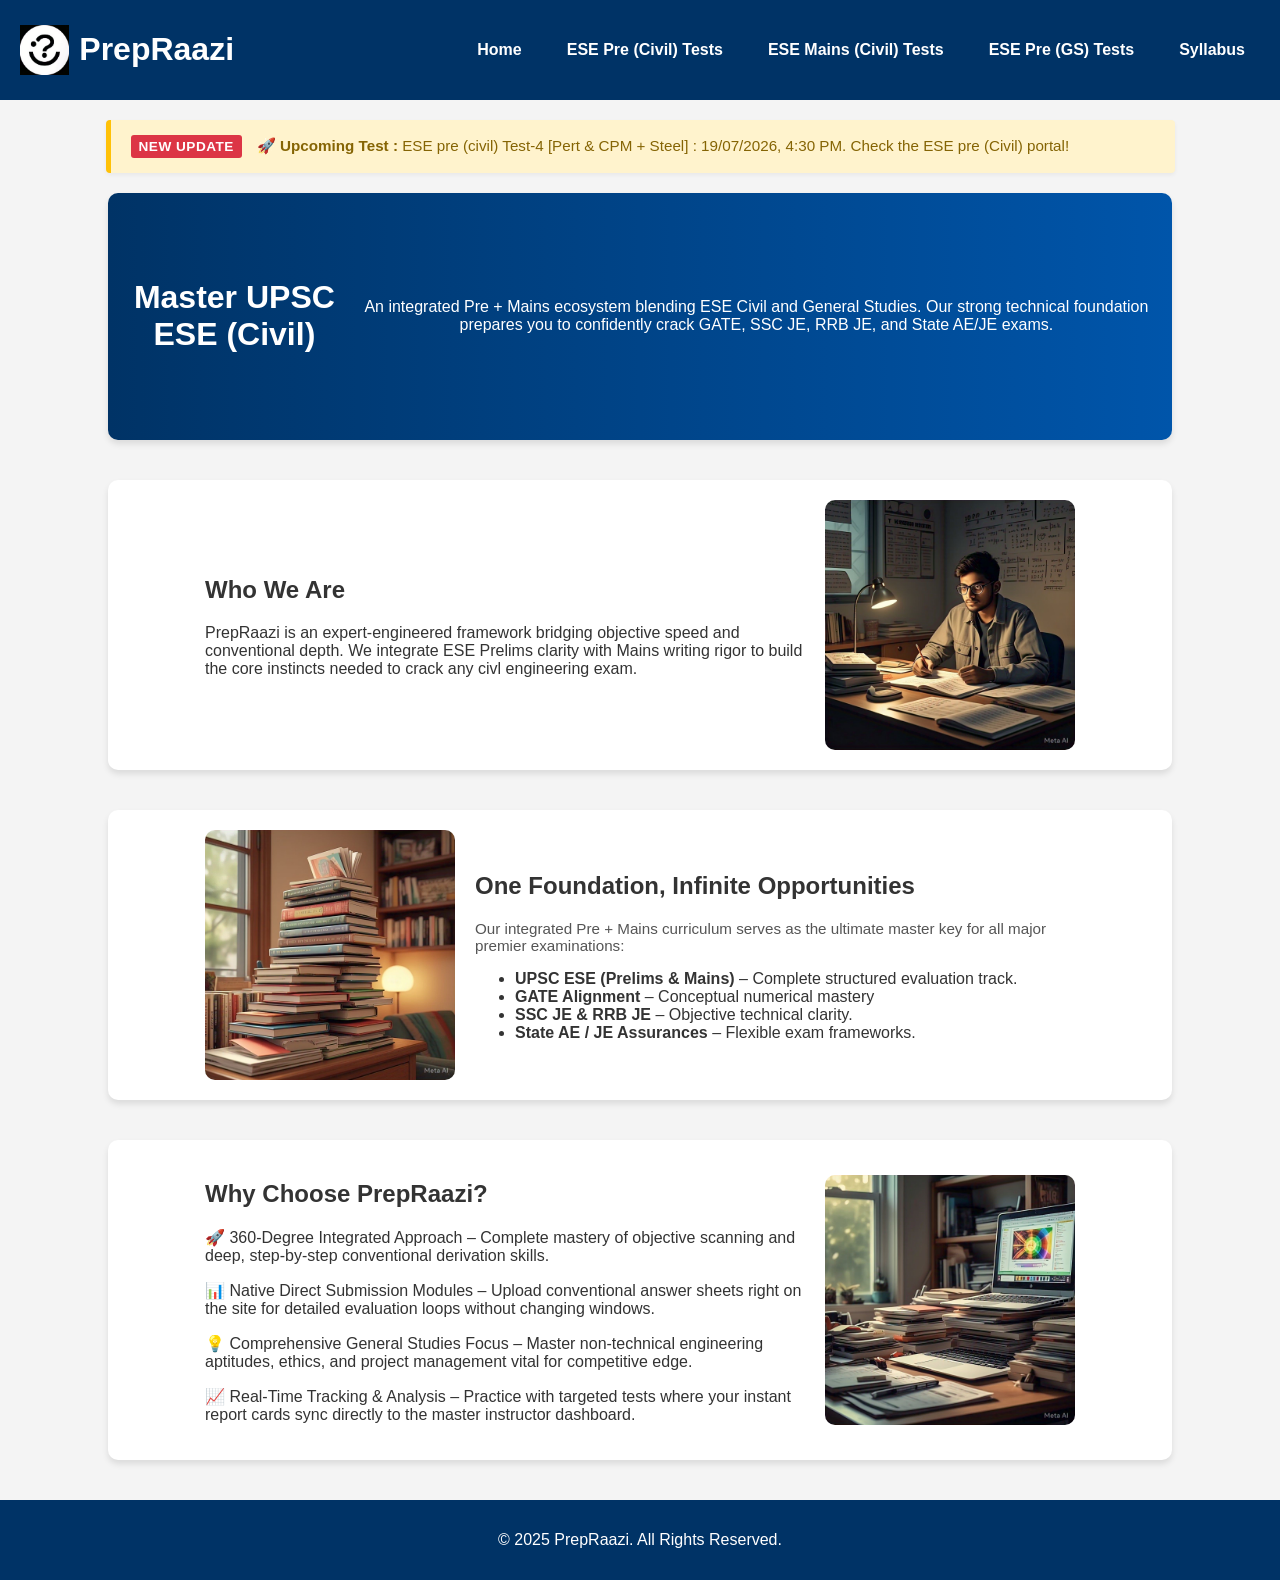
==== commit e3ea6de3: "Update index.html" ====
--- a/index.html
+++ b/index.html
@@ -62,7 +62,7 @@
     <div class="notice-board">
         <span class="notice-badge">New Update</span>
         <p class="notice-text">
-            <strong>🚀 Upcoming Test :</strong> Naina is Pretty :) ESE pre (civil) Test-4 [Pert & CPM + Steel] : 19/07/2026, 4:30 PM. Check the ESE pre (Civil) portal!
+            <strong>🚀 Upcoming Test :</strong> ESE pre (civil) Test-4 [Pert & CPM + Steel] : 19/07/2026, 4:30 PM. Check the ESE pre (Civil) portal!
         </p>
     </div>
 
